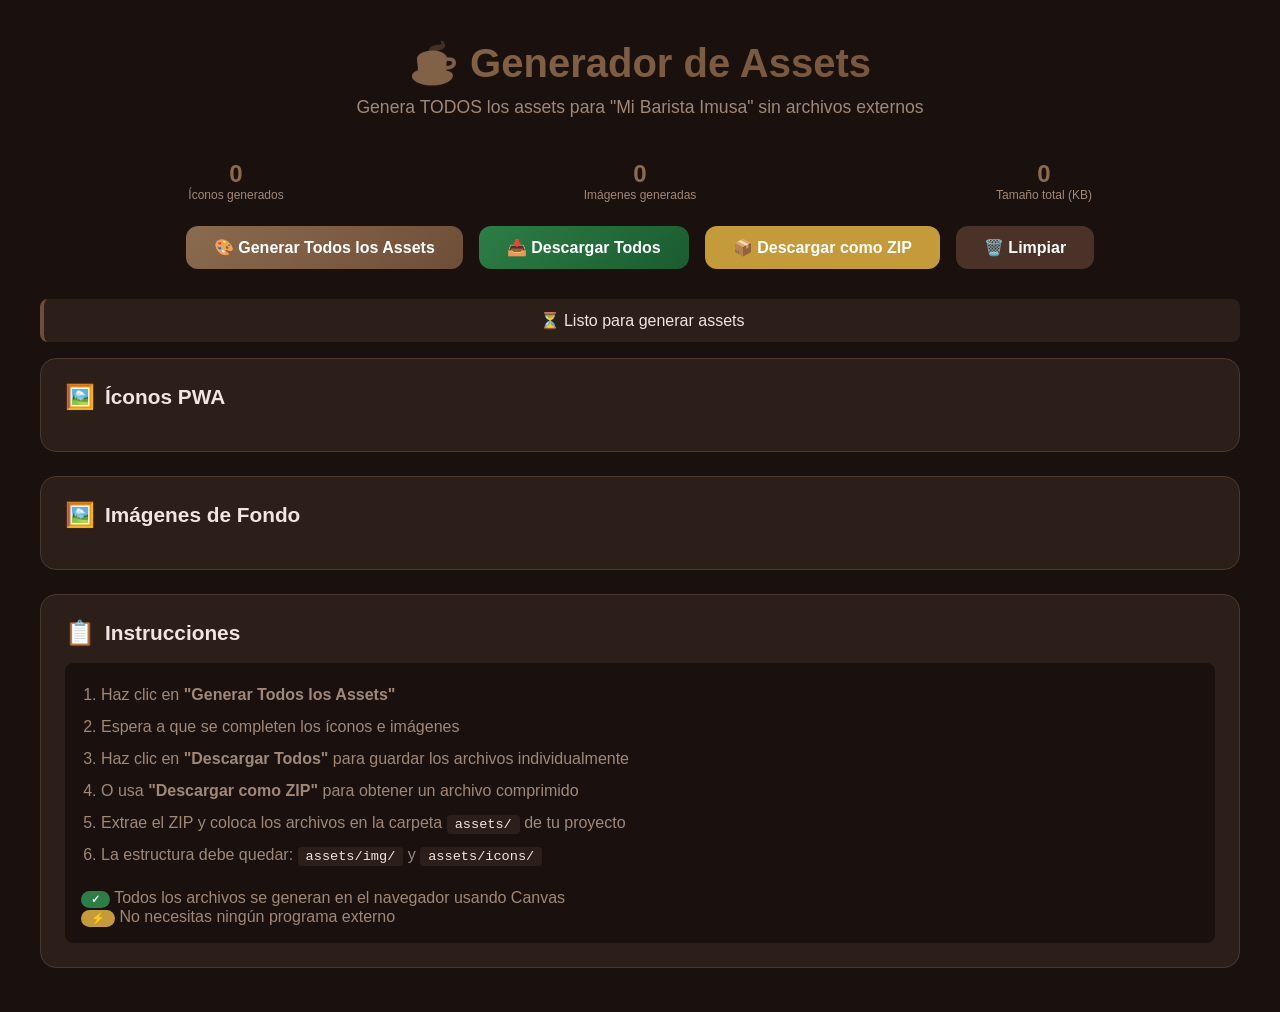
==== generate-assets.html @ bf5473d0 "Create generate-assets.html" ====
<!DOCTYPE html>
<html lang="es">
<head>
    <meta charset="UTF-8">
    <meta name="viewport" content="width=device-width, initial-scale=1.0">
    <title>Generador de Assets - Mi Barista Imusa</title>
    <style>
        * {
            margin: 0;
            padding: 0;
            box-sizing: border-box;
        }
        body {
            font-family: -apple-system, BlinkMacSystemFont, 'Segoe UI', Roboto, sans-serif;
            background: #1a110e;
            color: #f0e6de;
            padding: 20px;
            min-height: 100vh;
        }
        .container {
            max-width: 1200px;
            margin: 0 auto;
        }
        h1 {
            text-align: center;
            font-size: 2.5rem;
            margin: 20px 0 10px;
            color: #fff;
            background: linear-gradient(135deg, #8B6B4F, #6F4E37);
            -webkit-background-clip: text;
            -webkit-text-fill-color: transparent;
            background-clip: text;
        }
        .subtitle {
            text-align: center;
            color: #a08878;
            margin-bottom: 30px;
            font-size: 1.1rem;
        }
        .controls {
            display: flex;
            justify-content: center;
            gap: 16px;
            flex-wrap: wrap;
            margin-bottom: 30px;
        }
        .btn {
            padding: 12px 28px;
            border: none;
            border-radius: 12px;
            font-size: 1rem;
            font-weight: 600;
            cursor: pointer;
            transition: transform 0.2s, box-shadow 0.2s;
            display: flex;
            align-items: center;
            gap: 8px;
        }
        .btn:hover {
            transform: translateY(-2px);
            box-shadow: 0 6px 24px rgba(0,0,0,0.4);
        }
        .btn:active {
            transform: scale(0.98);
        }
        .btn-primary {
            background: linear-gradient(135deg, #8B6B4F, #6F4E37);
            color: white;
        }
        .btn-success {
            background: linear-gradient(135deg, #2d7d46, #1a5c30);
            color: white;
        }
        .btn-secondary {
            background: #4A3228;
            color: white;
        }
        .btn-danger {
            background: #b33c3c;
            color: white;
        }
        .btn-warning {
            background: #c49a3b;
            color: white;
        }
        .section {
            background: #2c1f1a;
            border-radius: 16px;
            padding: 24px;
            margin-bottom: 24px;
            border: 1px solid #4a382e;
        }
        .section h2 {
            color: #f0e6de;
            margin-bottom: 16px;
            font-size: 1.3rem;
            display: flex;
            align-items: center;
            gap: 10px;
        }
        .section h2 span {
            font-size: 1.5rem;
        }
        .grid {
            display: grid;
            grid-template-columns: repeat(auto-fill, minmax(140px, 1fr));
            gap: 16px;
        }
        .icon-item {
            background: #1a110e;
            border-radius: 12px;
            padding: 16px;
            text-align: center;
            border: 2px solid #4a382e;
            transition: border-color 0.3s, transform 0.2s;
        }
        .icon-item:hover {
            border-color: #6F4E37;
            transform: translateY(-4px);
        }
        .icon-item img {
            display: block;
            margin: 0 auto 8px;
            border-radius: 20%;
            background: #2c1f1a;
        }
        .icon-item .size {
            font-size: 0.8rem;
            color: #a08878;
        }
        .icon-item .download-btn {
            margin-top: 8px;
            padding: 4px 12px;
            background: #6F4E37;
            color: white;
            border: none;
            border-radius: 4px;
            font-size: 0.7rem;
            cursor: pointer;
            transition: background 0.2s;
        }
        .icon-item .download-btn:hover {
            background: #8B6B4F;
        }
        .image-preview {
            display: flex;
            flex-wrap: wrap;
            gap: 20px;
            justify-content: center;
            align-items: center;
        }
        .image-preview .img-card {
            background: #1a110e;
            border-radius: 12px;
            padding: 16px;
            border: 2px solid #4a382e;
            text-align: center;
            max-width: 300px;
        }
        .image-preview .img-card img {
            width: 100%;
            border-radius: 8px;
            max-height: 200px;
            object-fit: cover;
        }
        .image-preview .img-card .name {
            margin-top: 8px;
            color: #a08878;
            font-size: 0.85rem;
        }
        .status {
            text-align: center;
            margin: 16px 0;
            padding: 12px;
            background: #2c1f1a;
            border-radius: 8px;
            border-left: 4px solid #6F4E37;
        }
        .progress-bar {
            width: 100%;
            height: 4px;
            background: #4a382e;
            border-radius: 2px;
            margin: 12px 0;
            overflow: hidden;
        }
        .progress-bar .fill {
            height: 100%;
            background: linear-gradient(90deg, #6F4E37, #8B6B4F);
            width: 0%;
            transition: width 0.3s;
        }
        .hidden {
            display: none !important;
        }
        .stats {
            display: grid;
            grid-template-columns: repeat(auto-fit, minmax(150px, 1fr));
            gap: 12px;
            margin: 12px 0;
        }
        .stats .stat {
            background: #1a110e;
            padding: 12px;
            border-radius: 8px;
            text-align: center;
        }
        .stats .stat .number {
            font-size: 1.5rem;
            font-weight: 700;
            color: #8B6B4F;
        }
        .stats .stat .label {
            font-size: 0.75rem;
            color: #a08878;
        }
        .instructions {
            background: #1a110e;
            padding: 16px;
            border-radius: 8px;
            margin-top: 12px;
        }
        .instructions ol {
            padding-left: 20px;
            color: #a08878;
            line-height: 2;
        }
        .instructions code {
            background: #2c1f1a;
            padding: 2px 8px;
            border-radius: 4px;
            color: #f0e6de;
            font-size: 0.85rem;
        }
        .badge {
            display: inline-block;
            padding: 2px 10px;
            border-radius: 12px;
            font-size: 0.7rem;
            font-weight: 600;
        }
        .badge-success {
            background: #2d7d46;
            color: white;
        }
        .badge-warning {
            background: #c49a3b;
            color: white;
        }
        @media (max-width: 600px) {
            .grid {
                grid-template-columns: repeat(auto-fill, minmax(100px, 1fr));
            }
            .controls {
                flex-direction: column;
                align-items: center;
            }
            .btn {
                width: 100%;
                justify-content: center;
            }
        }
    </style>
</head>
<body>
    <div class="container">
        <h1>☕ Generador de Assets</h1>
        <p class="subtitle">Genera TODOS los assets para "Mi Barista Imusa" sin archivos externos</p>

        <!-- Stats -->
        <div class="stats">
            <div class="stat">
                <div class="number" id="iconCount">0</div>
                <div class="label">Íconos generados</div>
            </div>
            <div class="stat">
                <div class="number" id="imageCount">0</div>
                <div class="label">Imágenes generadas</div>
            </div>
            <div class="stat">
                <div class="number" id="totalSize">0</div>
                <div class="label">Tamaño total (KB)</div>
            </div>
        </div>

        <!-- Controls -->
        <div class="controls">
            <button class="btn btn-primary" onclick="generateAll()">
                🎨 Generar Todos los Assets
            </button>
            <button class="btn btn-success" onclick="downloadAll()">
                📥 Descargar Todos
            </button>
            <button class="btn btn-warning" onclick="downloadAsZip()">
                📦 Descargar como ZIP
            </button>
            <button class="btn btn-secondary" onclick="clearAll()">
                🗑️ Limpiar
            </button>
        </div>

        <!-- Status -->
        <div id="status" class="status">
            <span>⏳ Listo para generar assets</span>
        </div>

        <!-- Progress -->
        <div id="progress" class="progress-bar hidden">
            <div id="progressFill" class="fill"></div>
        </div>

        <!-- Icons Section -->
        <div class="section">
            <h2><span>🖼️</span> Íconos PWA</h2>
            <div id="iconGrid" class="grid"></div>
        </div>

        <!-- Images Section -->
        <div class="section">
            <h2><span>🖼️</span> Imágenes de Fondo</h2>
            <div id="imageGrid" class="image-preview"></div>
        </div>

        <!-- Instructions -->
        <div class="section">
            <h2><span>📋</span> Instrucciones</h2>
            <div class="instructions">
                <ol>
                    <li>Haz clic en <strong>"Generar Todos los Assets"</strong></li>
                    <li>Espera a que se completen los íconos e imágenes</li>
                    <li>Haz clic en <strong>"Descargar Todos"</strong> para guardar los archivos individualmente</li>
                    <li>O usa <strong>"Descargar como ZIP"</strong> para obtener un archivo comprimido</li>
                    <li>Extrae el ZIP y coloca los archivos en la carpeta <code>assets/</code> de tu proyecto</li>
                    <li>La estructura debe quedar: <code>assets/img/</code> y <code>assets/icons/</code></li>
                </ol>
                <br>
                <p style="color: #a08878;">
                    <span class="badge badge-success">✓</span> Todos los archivos se generan en el navegador usando Canvas
                    <br>
                    <span class="badge badge-warning">⚡</span> No necesitas ningún programa externo
                </p>
            </div>
        </div>
    </div>

    <script>
        // ========================================
        // GENERADOR DE ASSETS COMPLETO
        // ========================================
        class AssetGenerator {
            constructor() {
                this.sizes = [72, 96, 128, 144, 152, 192, 384, 512];
                this.icons = {};
                this.images = {};
                this.totalSize = 0;
            }

            // ========================================
            // GENERAR ÍCONO
            // ========================================
            generateIcon(size) {
                const canvas = document.createElement('canvas');
                canvas.width = size;
                canvas.height = size;
                const ctx = canvas.getContext('2d');

                // Fondo con gradiente
                const gradient = ctx.createRadialGradient(
                    size * 0.3, size * 0.3, size * 0.1,
                    size * 0.5, size * 0.5, size * 0.7
                );
                gradient.addColorStop(0, '#8B6B4F');
                gradient.addColorStop(0.5, '#6F4E37');
                gradient.addColorStop(1, '#4A3228');

                // Círculo base
                ctx.beginPath();
                ctx.arc(size / 2, size / 2, size / 2, 0, Math.PI * 2);
                ctx.fillStyle = gradient;
                ctx.fill();

                // Borde decorativo
                ctx.beginPath();
                ctx.arc(size / 2, size / 2, size / 2 - size * 0.04, 0, Math.PI * 2);
                ctx.strokeStyle = 'rgba(255,255,255,0.15)';
                ctx.lineWidth = size * 0.025;
                ctx.stroke();

                // Sombra interior
                ctx.shadowColor = 'rgba(0,0,0,0.2)';
                ctx.shadowBlur = size * 0.05;
                ctx.shadowOffsetX = 0;
                ctx.shadowOffsetY = size * 0.02;

                // Dibujar taza
                this.drawCup(ctx, size);

                // Si es pequeño, usar emoji
                if (size < 128) {
                    ctx.shadowBlur = 0;
                    ctx.fillStyle = 'rgba(255,255,255,0.95)';
                    ctx.font = `${size * 0.45}px Arial`;
                    ctx.textAlign = 'center';
                    ctx.textBaseline = 'middle';
                    ctx.fillText('☕', size / 2, size / 2 + size * 0.05);
                }

                return canvas;
            }

            // ========================================
            // DIBUJAR TAZA DE CAFÉ
            // ========================================
            drawCup(ctx, size) {
                const s = size;
                const cx = s / 2;
                const cy = s / 2;

                const cupW = s * 0.38;
                const cupH = s * 0.28;
                const cupX = cx - cupW / 2;
                const cupY = cy - cupH / 2 + s * 0.04;

                // Gradiente de la taza
                const grad = ctx.createLinearGradient(cupX, cupY, cupX + cupW, cupY + cupH);
                grad.addColorStop(0, '#F5F0EB');
                grad.addColorStop(0.3, '#FFFFFF');
                grad.addColorStop(0.7, '#E8D5C4');
                grad.addColorStop(1, '#D4C0B0');

                // Cuerpo de la taza
                ctx.shadowBlur = 0;
                ctx.beginPath();
                ctx.moveTo(cupX + s * 0.015, cupY);
                ctx.quadraticCurveTo(cupX, cupY + cupH * 0.1, cupX + s * 0.015, cupY + cupH * 0.88);
                ctx.quadraticCurveTo(cupX + cupW * 0.1, cupY + cupH, cupX + cupW * 0.5, cupY + cupH);
                ctx.quadraticCurveTo(cupX + cupW * 0.9, cupY + cupH, cupX + cupW - s * 0.015, cupY + cupH * 0.88);
                ctx.quadraticCurveTo(cupX + cupW, cupY + cupH * 0.1, cupX + cupW - s * 0.015, cupY);
                ctx.closePath();
                ctx.fillStyle = grad;
                ctx.fill();
                ctx.strokeStyle = 'rgba(44,24,16,0.12)';
                ctx.lineWidth = s * 0.008;
                ctx.stroke();

                // Borde superior
                ctx.beginPath();
                ctx.ellipse(cx, cupY, cupW / 2, s * 0.035, 0, 0, Math.PI * 2);
                ctx.fillStyle = '#F5F0EB';
                ctx.fill();
                ctx.strokeStyle = 'rgba(44,24,16,0.08)';
                ctx.lineWidth = s * 0.006;
                ctx.stroke();

                // Asa
                ctx.beginPath();
                ctx.moveTo(cupX + cupW, cupY + cupH * 0.2);
                ctx.quadraticCurveTo(
                    cupX + cupW + s * 0.1,
                    cupY + cupH * 0.08,
                    cupX + cupW + s * 0.1,
                    cupY + cupH * 0.45
                );
                ctx.quadraticCurveTo(
                    cupX + cupW + s * 0.1,
                    cupY + cupH * 0.65,
                    cupX + cupW,
                    cupY + cupH * 0.75
                );
                ctx.strokeStyle = '#F5F0EB';
                ctx.lineWidth = s * 0.025;
                ctx.lineCap = 'round';
                ctx.stroke();
                ctx.strokeStyle = 'rgba(44,24,16,0.06)';
                ctx.lineWidth = s * 0.015;
                ctx.stroke();

                // Vapor
                for (let i = 0; i < 3; i++) {
                    const x = cx + (i - 1) * s * 0.07;
                    const yStart = cupY - s * 0.02;
                    ctx.beginPath();
                    ctx.moveTo(x, yStart);
                    ctx.quadraticCurveTo(
                        x + (i - 1) * s * 0.025,
                        yStart - s * 0.08,
                        x + (i - 1) * s * 0.05,
                        yStart - s * 0.15
                    );
                    ctx.strokeStyle = `rgba(255,255,255,${0.2 + i * 0.08})`;
                    ctx.lineWidth = s * 0.012;
                    ctx.lineCap = 'round';
                    ctx.stroke();
                }

                // Grano de café decorativo
                if (s > 128) {
                    const bx = cx;
                    const by = cy + cupH * 0.55;
                    ctx.save();
                    ctx.translate(bx, by);
                    ctx.rotate(Math.PI / 4);
                    
                    ctx.shadowBlur = 0;
                    ctx.beginPath();
                    ctx.ellipse(0, 0, s * 0.05, s * 0.035, 0, 0, Math.PI * 2);
                    ctx.fillStyle = '#2C1810';
                    ctx.fill();
                    
                    ctx.beginPath();
                    ctx.moveTo(-s * 0.035, 0);
                    ctx.quadraticCurveTo(0, -s * 0.015, s * 0.035, 0);
                    ctx.strokeStyle = 'rgba(44,24,16,0.2)';
                    ctx.lineWidth = s * 0.004;
                    ctx.stroke();
                    
                    ctx.restore();
                }
            }

            // ========================================
            // GENERAR IMAGEN DE FONDO
            // ========================================
            generateBackgroundImage(width, height, type = 'coffee') {
                const canvas = document.createElement('canvas');
                canvas.width = width;
                canvas.height = height;
                const ctx = canvas.getContext('2d');

                if (type === 'coffee') {
                    this.drawCoffeeBackground(ctx, width, height);
                } else {
                    this.drawOGImage(ctx, width, height);
                }

                return canvas;
            }

            // ========================================
            // DIBUJAR FONDO DE CAFÉ
            // ========================================
            drawCoffeeBackground(ctx, w, h) {
                // Gradiente de fondo
                const grad = ctx.createLinearGradient(0, 0, w, h);
                grad.addColorStop(0, '#4A3228');
                grad.addColorStop(0.3, '#6F4E37');
                grad.addColorStop(0.7, '#8B6B4F');
                grad.addColorStop(1, '#4A3228');
                ctx.fillStyle = grad;
                ctx.fillRect(0, 0, w, h);

                // Patrón de granos de café (decorativo)
                const beanSize = Math.min(w, h) * 0.02;
                for (let i = 0; i < 50; i++) {
                    const x = Math.random() * w;
                    const y = Math.random() * h;
                    const size = beanSize * (0.5 + Math.random() * 0.5);
                    const rotation = Math.random() * Math.PI * 2;
                    
                    ctx.save();
                    ctx.translate(x, y);
                    ctx.rotate(rotation);
                    ctx.globalAlpha = 0.05 + Math.random() * 0.08;
                    
                    ctx.beginPath();
                    ctx.ellipse(0, 0, size, size * 0.6, 0, 0, Math.PI * 2);
                    ctx.fillStyle = '#FFFFFF';
                    ctx.fill();
                    
                    ctx.restore();
                }

                // Taza de café grande en el centro
                const cupSize = Math.min(w, h) * 0.5;
                const cx = w / 2;
                const cy = h / 2 + h * 0.05;

                // Sombra de la taza
                ctx.shadowColor = 'rgba(0,0,0,0.3)';
                ctx.shadowBlur = cupSize * 0.1;
                ctx.shadowOffsetY = cupSize * 0.05;

                // Cuerpo de la taza grande
                const cupW = cupSize * 0.6;
                const cupH = cupSize * 0.5;
                const cupX = cx - cupW / 2;
                const cupY = cy - cupH / 2;

                const grad2 = ctx.createLinearGradient(cupX, cupY, cupX + cupW, cupY + cupH);
                grad2.addColorStop(0, 'rgba(255,255,255,0.9)');
                grad2.addColorStop(0.5, 'rgba(255,255,255,0.95)');
                grad2.addColorStop(1, 'rgba(240,235,230,0.9)');

                ctx.shadowBlur = 0;
                ctx.beginPath();
                ctx.moveTo(cupX + cupW * 0.03, cupY);
                ctx.quadraticCurveTo(cupX, cupY + cupH * 0.1, cupX + cupW * 0.03, cupY + cupH * 0.85);
                ctx.quadraticCurveTo(cupX + cupW * 0.1, cupY + cupH, cupX + cupW * 0.5, cupY + cupH);
                ctx.quadraticCurveTo(cupX + cupW * 0.9, cupY + cupH, cupX + cupW - cupW * 0.03, cupY + cupH * 0.85);
                ctx.quadraticCurveTo(cupX + cupW, cupY + cupH * 0.1, cupX + cupW - cupW * 0.03, cupY);
                ctx.closePath();
                ctx.fillStyle = grad2;
                ctx.fill();

                // Vapor
                for (let i = 0; i < 5; i++) {
                    const x = cx + (i - 2) * cupW * 0.08;
                    const yStart = cupY - cupH * 0.05;
                    ctx.beginPath();
                    ctx.moveTo(x, yStart);
                    ctx.quadraticCurveTo(
                        x + (i - 2) * 2,
                        yStart - cupH * 0.3,
                        x + (i - 2) * 4,
                        yStart - cupH * 0.5
                    );
                    ctx.strokeStyle = `rgba(255,255,255,${0.1 + i * 0.03})`;
                    ctx.lineWidth = cupSize * 0.015;
                    ctx.lineCap = 'round';
                    ctx.stroke();
                }

                // Texto "Café City"
                ctx.shadowBlur = 0;
                ctx.fillStyle = 'rgba(255,255,255,0.15)';
                ctx.font = `bold ${cupSize * 0.3}px Arial`;
                ctx.textAlign = 'center';
                ctx.textBaseline = 'bottom';
                ctx.fillText('IMUSA', cx, h - h * 0.05);
                ctx.font = `${cupSize * 0.15}px Arial`;
                ctx.fillStyle = 'rgba(255,255,255,0.1)';
                ctx.fillText('Café City', cx, h - h * 0.02);
            }

            // ========================================
            // DIBUJAR IMAGEN OG (Open Graph)
            // ========================================
            drawOGImage(ctx, w, h) {
                // Fondo oscuro elegante
                const grad = ctx.createLinearGradient(0, 0, w, h);
                grad.addColorStop(0, '#1a110e');
                grad.addColorStop(0.5, '#2c1f1a');
                grad.addColorStop(1, '#4A3228');
                ctx.fillStyle = grad;
                ctx.fillRect(0, 0, w, h);

                // Círculo decorativo
                ctx.beginPath();
                ctx.arc(w * 0.8, h * 0.1, w * 0.3, 0, Math.PI * 2);
                ctx.fillStyle = 'rgba(139,107,79,0.1)';
                ctx.fill();

                ctx.beginPath();
                ctx.arc(w * 0.1, h * 0.9, w * 0.25, 0, Math.PI * 2);
                ctx.fillStyle = 'rgba(139,107,79,0.08)';
                ctx.fill();

                // Taza grande
                const cupSize = Math.min(w, h) * 0.35;
                const cx = w * 0.35;
                const cy = h * 0.45;

                // Sombra
                ctx.shadowColor = 'rgba(0,0,0,0.3)';
                ctx.shadowBlur = cupSize * 0.1;
                ctx.shadowOffsetY = cupSize * 0.05;

                const cupW = cupSize * 0.7;
                const cupH = cupSize * 0.6;
                const cupX = cx - cupW / 2;
                const cupY = cy - cupH / 2;

                const grad2 = ctx.createLinearGradient(cupX, cupY, cupX + cupW, cupY + cupH);
                grad2.addColorStop(0, 'rgba(255,255,255,0.95)');
                grad2.addColorStop(0.5, 'rgba(255,255,255,0.98)');
                grad2.addColorStop(1, 'rgba(240,235,230,0.95)');

                ctx.shadowBlur = 0;
                ctx.beginPath();
                ctx.moveTo(cupX + cupW * 0.03, cupY);
                ctx.quadraticCurveTo(cupX, cupY + cupH * 0.1, cupX + cupW * 0.03, cupY + cupH * 0.85);
                ctx.quadraticCurveTo(cupX + cupW * 0.1, cupY + cupH, cupX + cupW * 0.5, cupY + cupH);
                ctx.quadraticCurveTo(cupX + cupW * 0.9, cupY + cupH, cupX + cupW - cupW * 0.03, cupY + cupH * 0.85);
                ctx.quadraticCurveTo(cupX + cupW, cupY + cupH * 0.1, cupX + cupW - cupW * 0.03, cupY);
                ctx.closePath();
                ctx.fillStyle = grad2;
                ctx.fill();

                // Asa
                ctx.beginPath();
                ctx.moveTo(cupX + cupW, cupY + cupH * 0.15);
                ctx.quadraticCurveTo(
                    cupX + cupW + cupW * 0.25,
                    cupY + cupH * 0.05,
                    cupX + cupW + cupW * 0.25,
                    cupY + cupH * 0.45
                );
                ctx.quadraticCurveTo(
                    cupX + cupW + cupW * 0.25,
                    cupY + cupH * 0.65,
                    cupX + cupW,
                    cupY + cupH * 0.75
                );
                ctx.strokeStyle = 'rgba(255,255,255,0.9)';
                ctx.lineWidth = cupW * 0.06;
                ctx.lineCap = 'round';
                ctx.stroke();

                // Vapor
                for (let i = 0; i < 4; i++) {
                    const x = cx + (i - 1.5) * cupW * 0.08;
                    const yStart = cupY - cupH * 0.05;
                    ctx.beginPath();
                    ctx.moveTo(x, yStart);
                    ctx.quadraticCurveTo(
                        x + (i - 1.5) * 3,
                        yStart - cupH * 0.25,
                        x + (i - 1.5) * 6,
                        yStart - cupH * 0.4
                    );
                    ctx.strokeStyle = `rgba(255,255,255,${0.15 + i * 0.03})`;
                    ctx.lineWidth = cupW * 0.015;
                    ctx.lineCap = 'round';
                    ctx.stroke();
                }

                // Texto principal
                ctx.shadowBlur = 0;
                ctx.fillStyle = '#FFFFFF';
                ctx.font = `bold ${cupSize * 0.6}px Arial`;
                ctx.textAlign = 'left';
                ctx.textBaseline = 'middle';
                ctx.fillText('☕ Mi Barista', w * 0.6, h * 0.35);

                ctx.fillStyle = '#8B6B4F';
                ctx.font = `bold ${cupSize * 0.5}px Arial`;
                ctx.fillText('Imusa', w * 0.6, h * 0.5);

                ctx.fillStyle = 'rgba(255,255,255,0.6)';
                ctx.font = `${cupSize * 0.2}px Arial`;
                ctx.fillText('La guía completa para tu cafetera', w * 0.6, h * 0.65);

                // Línea decorativa
                ctx.beginPath();
                ctx.moveTo(w * 0.6, h * 0.72);
                ctx.lineTo(w * 0.9, h * 0.72);
                ctx.strokeStyle = 'rgba(139,107,79,0.3)';
                ctx.lineWidth = 2;
                ctx.stroke();

                // Logo Imusa
                ctx.fillStyle = 'rgba(255,255,255,0.15)';
                ctx.font = `${cupSize * 0.15}px Arial`;
                ctx.textAlign = 'right';
                ctx.textBaseline = 'bottom';
                ctx.fillText('IMUSA Café City', w * 0.95, h * 0.95);
            }

            // ========================================
            // GENERAR TODOS LOS ASSETS
            // ========================================
            generateAll() {
                // Generar íconos
                this.sizes.forEach(size => {
                    const canvas = this.generateIcon(size);
                    const dataUrl = canvas.toDataURL('image/png');
                    this.icons[size] = dataUrl;
                    this.totalSize += dataUrl.length;
                });

                // Generar imágenes
                const bgCanvas = this.generateBackgroundImage(800, 400, 'coffee');
                const ogCanvas = this.generateBackgroundImage(1200, 630, 'og');
                
                this.images['coffee-bg'] = bgCanvas.toDataURL('image/jpeg', 0.85);
                this.images['og-image'] = ogCanvas.toDataURL('image/jpeg', 0.85);
                
                this.totalSize += this.images['coffee-bg'].length;
                this.totalSize += this.images['og-image'].length;

                return {
                    icons: this.icons,
                    images: this.images,
                    totalSize: Math.round(this.totalSize / 1024)
                };
            }

            // ========================================
            // DESCARGAR ARCHIVO
            // ========================================
            downloadFile(dataUrl, filename) {
                const link = document.createElement('a');
                link.download = filename;
                link.href = dataUrl;
                document.body.appendChild(link);
                link.click();
                document.body.removeChild(link);
            }

            // ========================================
            // DESCARGAR TODOS LOS ÍCONOS
            // ========================================
            downloadAllIcons() {
                Object.keys(this.icons).forEach(size => {
                    setTimeout(() => {
                        this.downloadFile(this.icons[size], `icon-${size}.png`);
                    }, parseInt(size) * 5);
                });
            }

            // ========================================
            // DESCARGAR TODAS LAS IMÁGENES
            // ========================================
            downloadAllImages() {
                Object.keys(this.images).forEach(name => {
                    setTimeout(() => {
                        const ext = name.includes('og') ? 'jpg' : 'jpg';
                        this.downloadFile(this.images[name], `${name}.${ext}`);
                    }, 200);
                });
            }

            // ========================================
            // DESCARGAR TODO
            // ========================================
            downloadAll() {
                this.downloadAllIcons();
                setTimeout(() => this.downloadAllImages(), 1000);
            }

            // ========================================
            // DESCARG
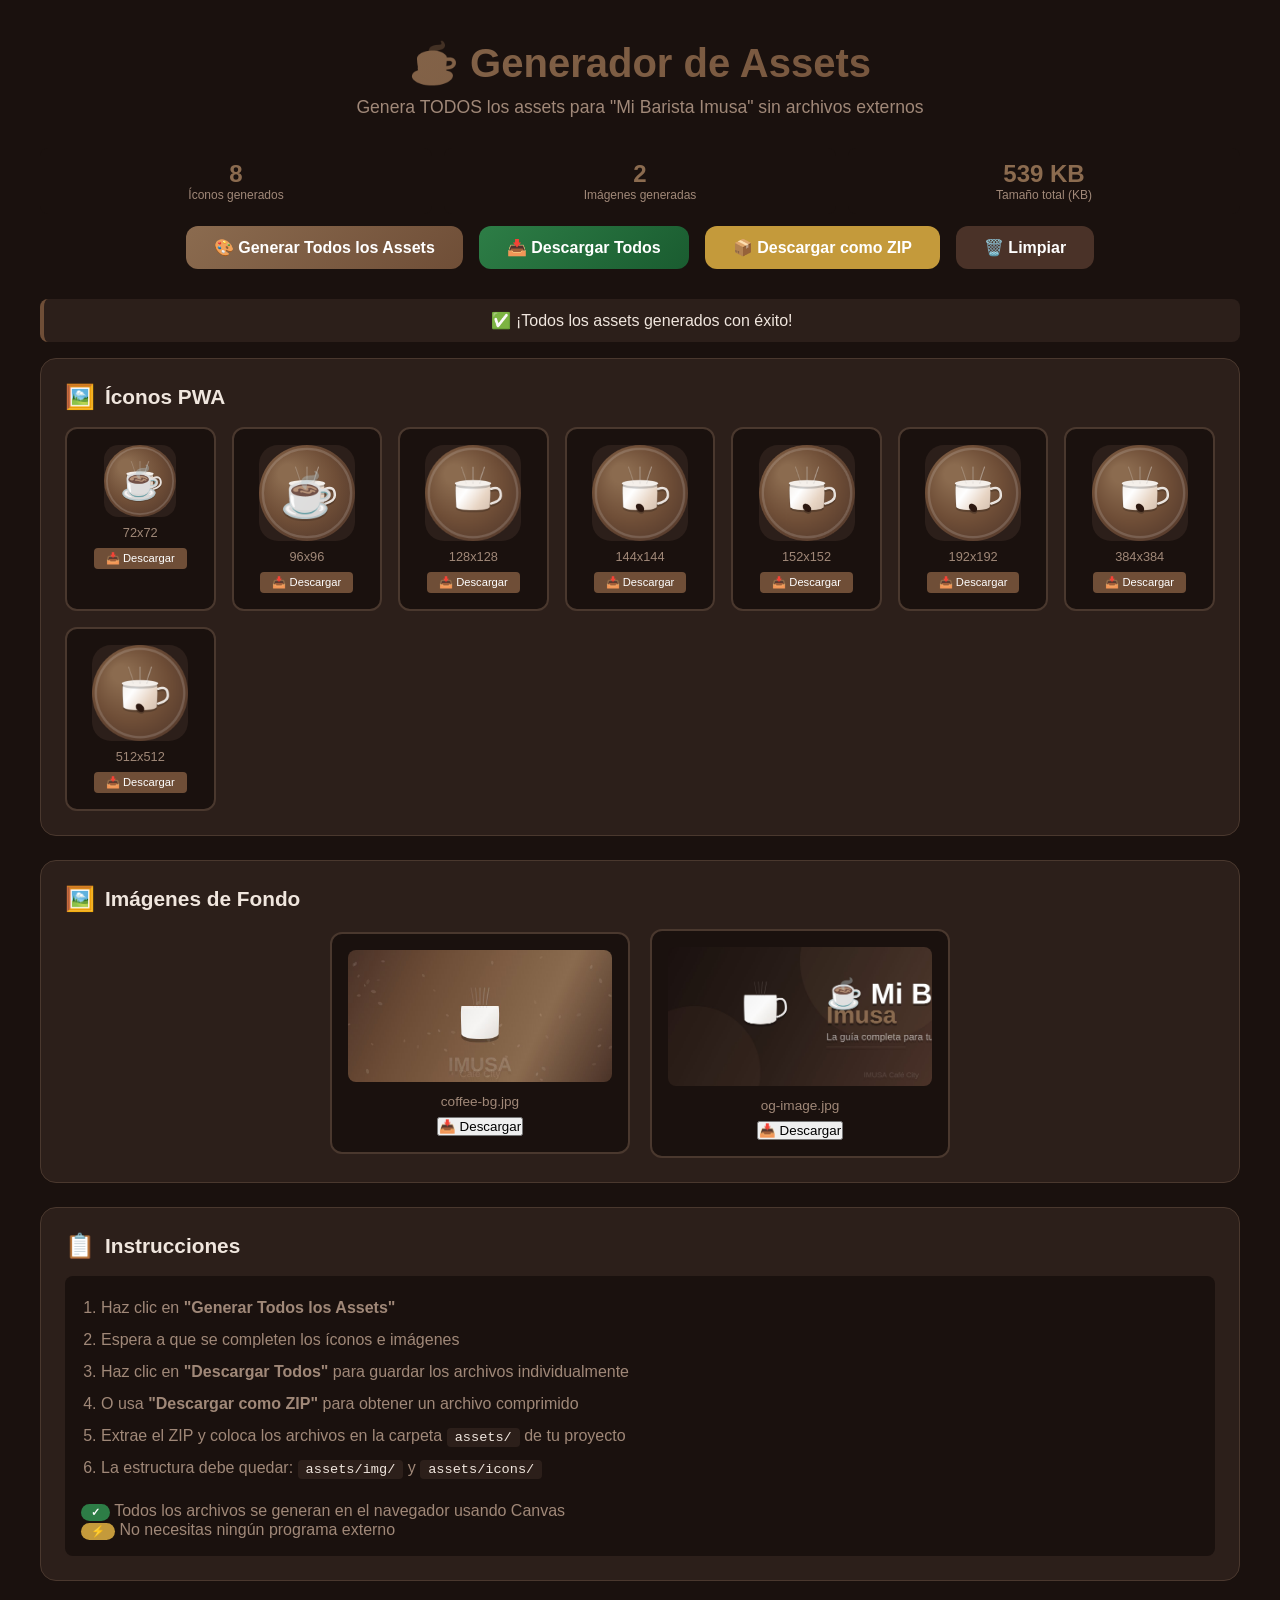
==== commit ea230953: "Implement download as ZIP functionality using JSZip" ====
--- a/generate-assets.html
+++ b/generate-assets.html
@@ -829,4 +829,218 @@
             }
 
             // ========================================
-            // DESCARG
+            // DESCARGAR COMO ZIP (usando JSZip)
+            // ========================================
+            async downloadAsZip() {
+                const JSZip = window.JSZip;
+                if (!JSZip) {
+                    // Cargar JSZip desde CDN
+                    await this.loadScript('https://cdnjs.cloudflare.com/ajax/libs/jszip/3.10.1/jszip.min.js');
+                    return this.downloadAsZip();
+                }
+
+                const zip = new JSZip();
+                
+                // Agregar íconos
+                Object.keys(this.icons).forEach(size => {
+                    const data = this.icons[size].split(',')[1];
+                    zip.file(`assets/icons/icon-${size}.png`, data, { base64: true });
+                });
+
+                // Agregar imágenes
+                Object.keys(this.images).forEach(name => {
+                    const data = this.images[name].split(',')[1];
+                    const ext = name.includes('og') ? 'jpg' : 'jpg';
+                    zip.file(`assets/img/${name}.${ext}`, data, { base64: true });
+                });
+
+                // Agregar README
+                zip.file('README-assets.md', `
+# Assets para Mi Barista Imusa
+
+Este archivo contiene todos los assets generados automáticamente.
+
+## Estructura
+\`\`\`
+assets/
+├── icons/
+│   ├── icon-72.png
+│   ├── icon-96.png
+│   ├── icon-128.png
+│   ├── icon-144.png
+│   ├── icon-152.png
+│   ├── icon-192.png
+│   ├── icon-384.png
+│   └── icon-512.png
+└── img/
+    ├── coffee-bg.jpg
+    └── og-image.jpg
+\`\`\`
+
+Todos los archivos fueron generados usando Canvas en el navegador.
+                `);
+
+                const blob = await zip.generateAsync({ type: 'blob' });
+                const link = document.createElement('a');
+                link.download = 'imusa-assets.zip';
+                link.href = URL.createObjectURL(blob);
+                document.body.appendChild(link);
+                link.click();
+                document.body.removeChild(link);
+            }
+
+            // ========================================
+            // CARGAR SCRIPT EXTERNO
+            // ========================================
+            loadScript(src) {
+                return new Promise((resolve, reject) => {
+                    const script = document.createElement('script');
+                    script.src = src;
+                    script.onload = resolve;
+                    script.onerror = reject;
+                    document.head.appendChild(script);
+                });
+            }
+        }
+
+        // ========================================
+        // INTERFAZ DE USUARIO
+        // ========================================
+        const generator = new AssetGenerator();
+        let generated = false;
+
+        function updateStats() {
+            const iconCount = Object.keys(generator.icons).length;
+            const imageCount = Object.keys(generator.images).length;
+            const totalSize = Math.round(generator.totalSize / 1024);
+            
+            document.getElementById('iconCount').textContent = iconCount;
+            document.getElementById('imageCount').textContent = imageCount;
+            document.getElementById('totalSize').textContent = totalSize + ' KB';
+        }
+
+        function generateAll() {
+            const status = document.getElementById('status');
+            const progress = document.getElementById('progress');
+            const progressFill = document.getElementById('progressFill');
+            const iconGrid = document.getElementById('iconGrid');
+            const imageGrid = document.getElementById('imageGrid');
+
+            status.innerHTML = '⏳ Generando assets...';
+            progress.classList.remove('hidden');
+            iconGrid.innerHTML = '';
+            imageGrid.innerHTML = '';
+
+            // Generar todos los assets
+            const result = generator.generateAll();
+            generated = true;
+
+            // Mostrar íconos
+            const sizes = Object.keys(generator.icons);
+            sizes.forEach((size, index) => {
+                const percent = ((index + 1) / sizes.length) * 100;
+                progressFill.style.width = `${percent}%`;
+
+                const item = document.createElement('div');
+                item.className = 'icon-item';
+                
+                const img = document.createElement('img');
+                img.src = generator.icons[size];
+                img.width = Math.min(parseInt(size), 96);
+                img.height = Math.min(parseInt(size), 96);
+                img.alt = `Ícono ${size}x${size}`;
+
+                const sizeLabel = document.createElement('div');
+                sizeLabel.className = 'size';
+                sizeLabel.textContent = `${size}x${size}`;
+
+                const downloadBtn = document.createElement('button');
+                downloadBtn.className = 'download-btn';
+                downloadBtn.textContent = '📥 Descargar';
+                downloadBtn.onclick = () => {
+                    generator.downloadFile(generator.icons[size], `icon-${size}.png`);
+                };
+
+                item.appendChild(img);
+                item.appendChild(sizeLabel);
+                item.appendChild(downloadBtn);
+                iconGrid.appendChild(item);
+            });
+
+            // Mostrar imágenes
+            const imgNames = Object.keys(generator.images);
+            imgNames.forEach((name, index) => {
+                const card = document.createElement('div');
+                card.className = 'img-card';
+                
+                const img = document.createElement('img');
+                img.src = generator.images[name];
+                img.alt = name;
+                
+                const nameLabel = document.createElement('div');
+                nameLabel.className = 'name';
+                const ext = name.includes('og') ? 'jpg' : 'jpg';
+                nameLabel.textContent = `${name}.${ext}`;
+
+                const downloadBtn = document.createElement('button');
+                downloadBtn.className = 'download-btn';
+                downloadBtn.textContent = '📥 Descargar';
+                downloadBtn.style.marginTop = '8px';
+                downloadBtn.onclick = () => {
+                    generator.downloadFile(generator.images[name], `${name}.${ext}`);
+                };
+
+                card.appendChild(img);
+                card.appendChild(nameLabel);
+                card.appendChild(downloadBtn);
+                imageGrid.appendChild(card);
+            });
+
+            status.innerHTML = '✅ ¡Todos los assets generados con éxito!';
+            progressFill.style.width = '100%';
+            setTimeout(() => {
+                progress.classList.add('hidden');
+            }, 500);
+
+            updateStats();
+        }
+
+        function downloadAll() {
+            if (!generated || Object.keys(generator.icons).length === 0) {
+                alert('⚠️ Primero genera los assets haciendo clic en "Generar Todos los Assets"');
+                return;
+            }
+            generator.downloadAll();
+            document.getElementById('status').innerHTML = '📥 Descargando todos los archivos...';
+        }
+
+        function downloadAsZip() {
+            if (!generated || Object.keys(generator.icons).length === 0) {
+                alert('⚠️ Primero genera los assets haciendo clic en "Generar Todos los Assets"');
+                return;
+            }
+            document.getElementById('status').innerHTML = '📦 Generando archivo ZIP...';
+            generator.downloadAsZip().then(() => {
+                document.getElementById('status').innerHTML = '✅ ZIP generado con éxito';
+            });
+        }
+
+        function clearAll() {
+            document.getElementById('iconGrid').innerHTML = '';
+            document.getElementById('imageGrid').innerHTML = '';
+            document.getElementById('status').innerHTML = '🗑️ Assets eliminados';
+            generator.icons = {};
+            generator.images = {};
+            generator.totalSize = 0;
+            generated = false;
+            updateStats();
+            document.getElementById('progress').classList.add('hidden');
+        }
+
+        // Generar automáticamente al cargar
+        document.addEventListener('DOMContentLoaded', () => {
+            setTimeout(generateAll, 500);
+        });
+    </script>
+</body>
+</html>
